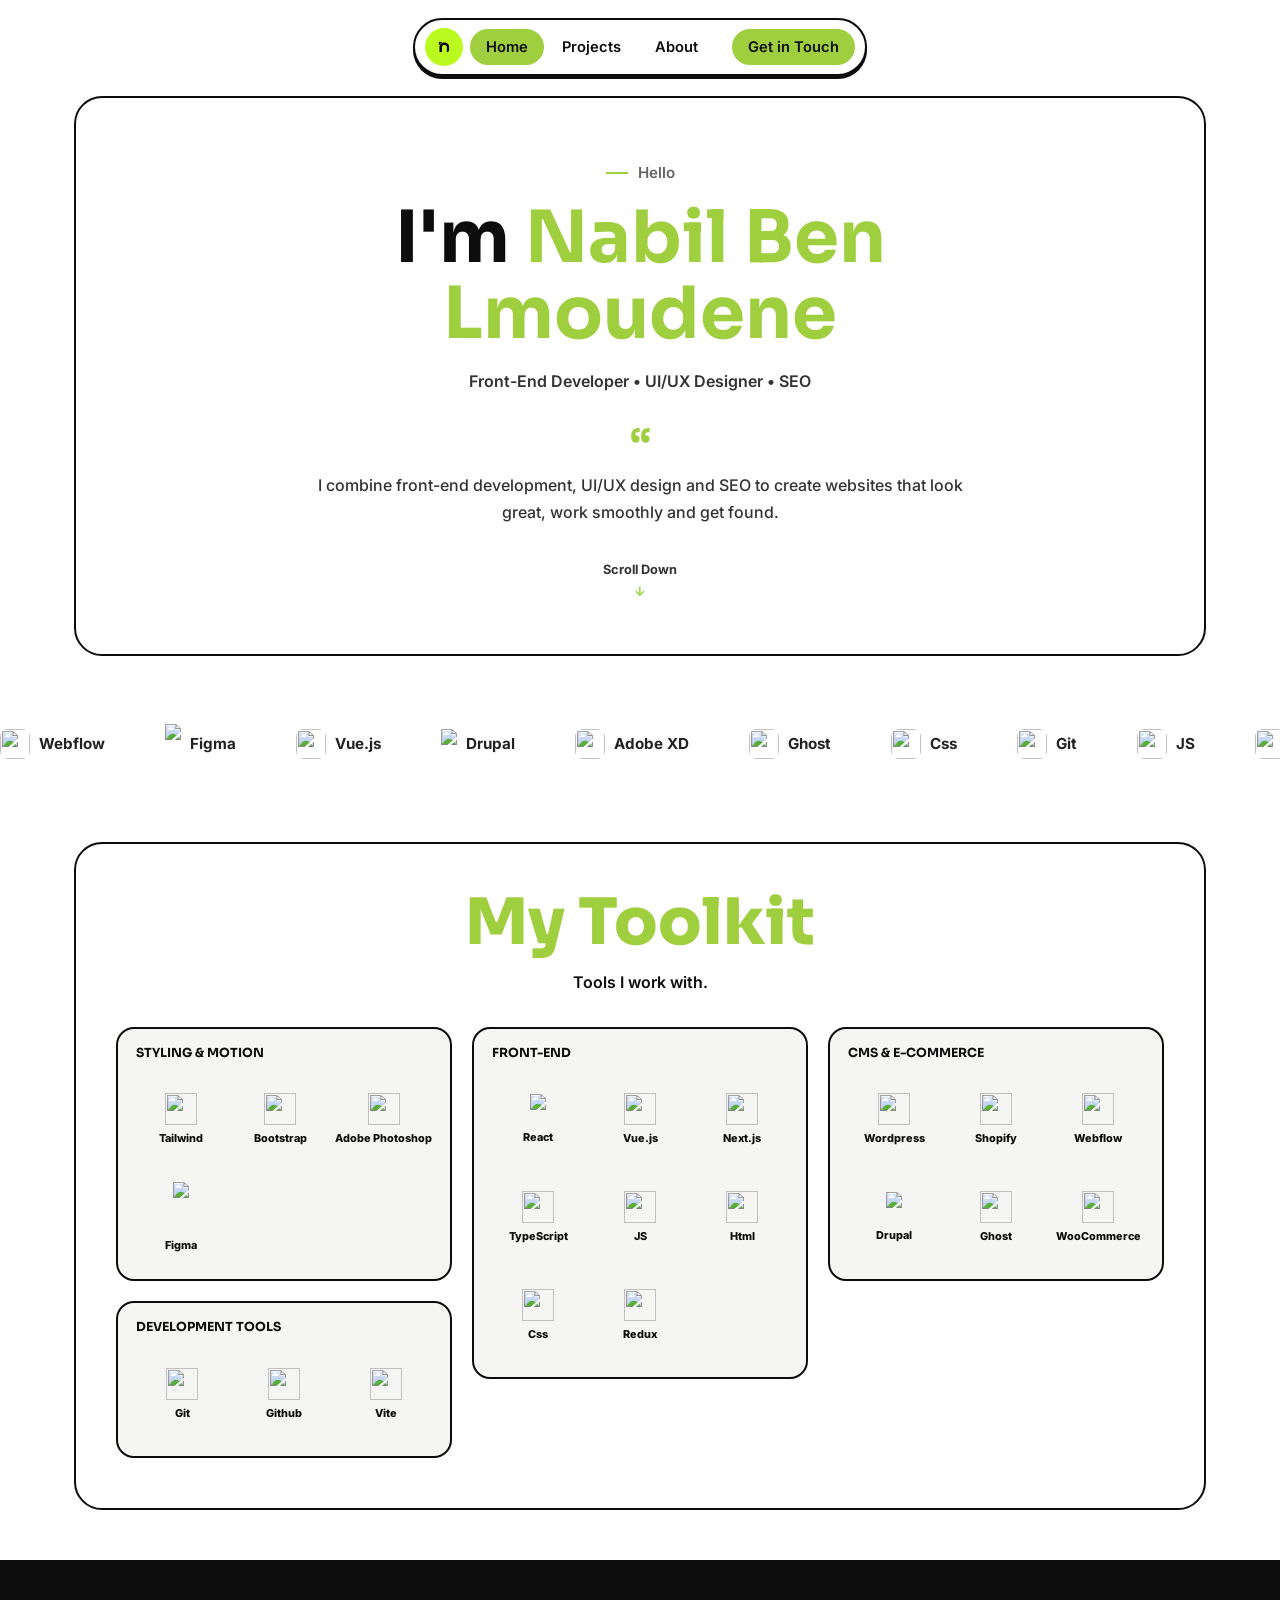
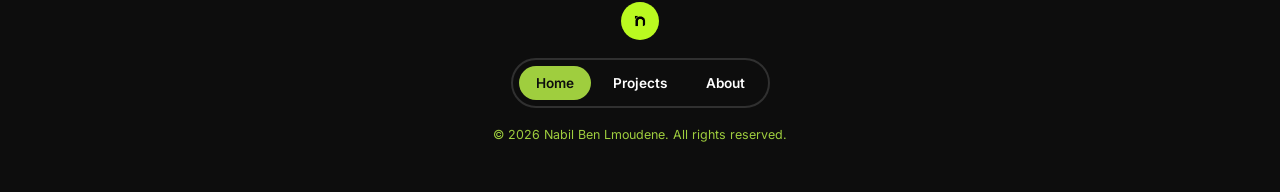
==== index.html @ f20df242 "first commit" ====
<!DOCTYPE html>
<html lang="en">
<head>
<meta charset="UTF-8">
<meta name="viewport" content="width=device-width, initial-scale=1.0">
<title>Nabil Ben Lmoudene — Front-End Developer &amp; UI/UX Designer</title>
<link rel="icon" type="image/png" href="assets/logo/logo.jpg" style="border-radius: 50%; width: 32px; height: 32px;">
<link rel="stylesheet" href="css/style.css">
</head>
<body>

<div class="nav-outer">
  <nav class="nav-pill">
    <img class="logo-dot" src="./assets/logo/logo.jpg" alt="Personal Logo">
    <ul class="nav-links">
      <li><a href="index.html" class="active">Home</a></li>
      <li><a href="projects.html">Projects</a></li>
      <li><a href="about.html">About</a></li>
      <li><a href="about.html#contact" class="cta">Get in Touch</a></li>
    </ul>
  </nav>
</div>

<main>
  <div class="wrap">
    <section class="hero-panel">
      <div class="hero-grid">

        <div class="hero-left">
          <div class="eyebrow">Hello</div>
          <h1>I'm <span>Nabil Ben Lmoudene</span></h1>
          <p class="hero-role">Front-End Developer &bull; UI/UX Designer &bull; SEO</p>

          <div class="hero-quote">
        <span class="mark">&ldquo;</span>

        <p>
          I combine front-end development, UI/UX design and SEO
          to create websites that look great, work smoothly and get found.
        </p>
      </div>

    </div>

    <div class="scroll-cue">
      Scroll Down
      <span>&darr;</span>
    </div>
      </div>
    </section>
  </div>

  <div class="marquee-strip">
    <div class="marquee-track">
      <span class="tool-logo"><img class="chip" src="./assets/languages/Webflow.png">Webflow</span>
      <span class="tool-logo"><img class="figma" src="./assets/languages/Figma.png">Figma</span>
      <span class="tool-logo"><img class="chip " src="./assets/languages/Vuejs.png">Vue.js</span>
      <span class="tool-logo"><img class="drupal" src="./assets/languages/Drupal.png">Drupal</span>
      <span class="tool-logo"><img class="chip" src="./assets/languages/Adobe Xd.png">Adobe&nbsp;XD</span>
      <span class="tool-logo"><img class="chip" src="./assets/languages/Ghost.png">Ghost</span>
      <span class="tool-logo"><img class="chip" src="./assets/languages/Css3.png">Css</span>
      <span class="tool-logo"><img class="chip" src="./assets/languages/Git.png">Git</span>
      <span class="tool-logo"><img class="chip" src="./assets/languages/JavaScript.png">JS</span>
      <span class="tool-logo"><img class="chip redux" src="./assets/languages/Redux.png">Redux</span>  
      
      <span class="tool-logo"><img class="react" src="./assets/languages/React-Logo.png">React</span>
      <span class="tool-logo"><img class="chip " src="./assets/languages/HTML.png">Html</span>
      <span class="tool-logo"><img class="chip " src="./assets/languages/Next-Js.png">Next.js</span>
      <span class="tool-logo"><img class="chip " src="./assets/languages/Photoshop.png">Adobe&nbsp;Photoshop</span>
      <span class="tool-logo"><img class="chip" src="./assets/languages/Shopify.png">Shopify</span>
      <span class="tool-logo"><img class="chip" src="./assets/languages/Tailwind.png">Tailwind</span>
      <span class="tool-logo"><img class="chip " src="./assets/languages/TypeScript.png">TypeScript</span>
      <span class="tool-logo"><img class="chip " src="./assets/languages/Wordpress.png">Wordpress</span>
      <span class="tool-logo"><img class="chip " src="./assets/languages/WooCommerce.png">WooCommerce</span>
      <span class="tool-logo"><img class="chip" src="./assets/languages/Vite.png">Vite</span>
      <span class="tool-logo"><img class="chip" src="./assets/languages/Github.png">Github</span>
      <span class="tool-logo"><img class="chip" src="./assets/languages/Bootstrap.png">Bootstrap</span>


    </div>
  </div>

  <div class="wrap">
    <section class="toolkit-panel">
      <h2 class="section-title"><span class="two-tone"><span class="b">My</span> <span class="a">Toolkit</span></span></h2>
      <p class="section-sub">Tools I work with.</p>

      <div class="toolkit-grid">
        <div class="toolkit-col">
          <div class="toolkit-box">
            <h4>STYLING &amp; MOTION</h4>
            <div class="icon-grid">
              <div class="icon-chip"><img class="chip" src="./assets/languages/Tailwind.png">Tailwind</div>
              <div class="icon-chip"><img src="./assets/languages/Bootstrap.png">Bootstrap</div>
              <div class="icon-chip"><img src="./assets/languages/Photoshop.png">Adobe&nbsp;Photoshop</div>
              <div class="icon-chip"><img  class="figma" src="./assets/languages/Figma.png">Figma</div>
              
            </div>
          </div>
          <div class="toolkit-box">
            <h4>DEVELOPMENT TOOLS</h4>
            <div class="icon-grid">
              <div class="icon-chip"><img class="chip" src="./assets/languages/Git.png">Git</div>
              <div class="icon-chip"><img class="chip" src="./assets/languages/Github.png">Github</div>
              <div class="icon-chip"><img class="chip" src="./assets/languages/Vite.png">Vite</div>
            </div>
          </div>
        </div>

        <div class="toolkit-col">
          <div class="toolkit-box">
            <h4>FRONT-END</h4>
            <div class="icon-grid">
              <div class="icon-chip"><img class="react-logo" src="./assets/languages/React-Logo.png">React</div>
              <div class="icon-chip"><img class="chip " src="./assets/languages/Vuejs.png">Vue.js</div>
              <div class="icon-chip"><img class="chip " src="./assets/languages/Next-Js.png">Next.js</div>
              <div class="icon-chip"><img class="chip " src="./assets/languages/TypeScript.png">TypeScript</div>
              <div class="icon-chip"><img class="chip" src="./assets/languages/JavaScript.png">JS</div>
              <div class="icon-chip"><img class="chip " src="./assets/languages/HTML.png">Html</div>
              <div class="icon-chip"><img class="chip" src="./assets/languages/css3.png">Css</div>
              <div class="icon-chip"><img class="chip " src="./assets/languages/Redux.png">Redux</div>
            </div>
          </div>
        </div>

        <div class="toolkit-col">
          <div class="toolkit-box">
            <h4>CMS &amp; E-COMMERCE</h4>
            <div class="icon-grid">
              <div class="icon-chip"><img class="chip " src="./assets/languages/Wordpress.png">Wordpress</div>
              <div class="icon-chip"><img class="chip" src="./assets/languages/Shopify.png">Shopify</div>
              <div class="icon-chip"><img class="chip" src="./assets/languages/Webflow.png">Webflow</div>
              <div class="icon-chip"><img class="drupal" src="./assets/languages/Drupal.png">Drupal</div>
              <div class="icon-chip"><img class="chip" src="./assets/languages/Ghost.png">Ghost</div>
              <div class="icon-chip"><img class="chip " src="./assets/languages/WooCommerce.png">WooCommerce</div>
            </div>
          </div>
        </div>
      </div>
    </section>
  </div>
</main>

<footer>
  <img class="logo-dot" src="./assets/logo/logo.jpg" alt="Personal Logo">
  <div class="footer-links">
    <a href="index.html" class="active">Home</a>
    <a href="projects.html">Projects</a>
    <a href="about.html">About</a>
  </div>
  <p class="footer-copy">&copy; 2026 Nabil Ben Lmoudene. All rights reserved.</p>
</footer>

<script src="js/script.js"></script>
</body>
</html>
---- css/style.css ----
/* =========================================================
   NABIL BEN LMOUDENE — PORTFOLIO
   FULL STYLESHEET
   ========================================================= */


/* =========================================================
   GOOGLE FONTS
   ========================================================= */

@import url('https://fonts.googleapis.com/css2?family=Inter:wght@400;500;600;700;800&family=Sora:wght@400;600;700;800&display=swap');


/* =========================================================
   VARIABLES
   ========================================================= */

:root {
  --white: #ffffff;
  --black: #0d0d0d;

  --olive: #9fce3e;
  --lime: #c9ff32;

  --gray-bg: #f5f5f3;
  --gray: #6d6d6d;
  --gray-light: #e9e9e6;

  --border: 2px solid var(--black);

  --radius-large: 28px;
  --radius-medium: 18px;
  --radius-small: 10px;
  --radius-pill: 999px;

  --font-heading: 'Sora', sans-serif;
  --font-body: 'Inter', sans-serif;

  --max-width: 1180px;
}


/* =========================================================
   RESET
   ========================================================= */

* {
  box-sizing: border-box;
}

html {
  scroll-behavior: smooth;
}

body {
  margin: 0;

  background: var(--white);

  color: var(--black);

  font-family: var(--font-body);

  -webkit-font-smoothing: antialiased;
}

img {
  display: block;

  max-width: 100%;
}

a {
  color: inherit;

  text-decoration: none;
}

button,
input,
textarea,
select {
  font-family: inherit;
}
.section-sub{
  display:flex;
  justify-content:center;
  font-weight:600;
}
button {
  cursor: pointer;
}


/* =========================================================
   GLOBAL WRAPPER
   ========================================================= */

.wrap {
  width: 100%;

  max-width: var(--max-width);

  margin: 0 auto 50px;

  padding: 0 24px;
}


/* =========================================================
   HEADINGS
   ========================================================= */

h1,
h2,
h3,
h4 {
  font-family: var(--font-heading);

  margin: 0;

  line-height: 1.08;
}

.section-title {
  color: var(--olive);

  font-size: clamp(2.4rem, 5vw, 4rem);

  font-weight: 800;

  line-height: 1.05;

  text-align: center;
}


/* =========================================================
   NAVIGATION
   ========================================================= */

.nav-outer {
  position: sticky;

  top: 18px;

  z-index: 100;

  display: flex;

  justify-content: center;

  padding: 0 16px;

  margin-bottom: 38px;
}

.nav-pill {
  display: flex;

  align-items: center;

  gap: 7px;

  padding: 8px 10px;

  background: var(--white);

  border: var(--border);

  border-radius: var(--radius-pill);

  box-shadow: 0 3px 0 var(--black);
}


/* Logo */

.logo-dot {
  width: 38px;
  height: 38px;

  flex-shrink: 0;

  display: flex;

  align-items: center;

  justify-content: center;

  border-radius: 50%;

  background: var(--lime);

  color: var(--black);

  font-family: var(--font-heading);

  font-size: 1.1rem;

  font-weight: 800;
}


/* Navigation links */

.nav-links {
  display: flex;

  align-items: center;

  gap: 2px;

  margin: 0;

  padding: 0;

  list-style: none;
}

.nav-links li a {
  display: inline-flex;

  align-items: center;

  justify-content: center;

  padding: 9px 16px;

  border-radius: var(--radius-pill);

  color: var(--black);

  font-size: 0.92rem;

  font-weight: 600;

  transition:
    background 0.2s ease,
    color 0.2s ease,
    transform 0.2s ease;
}

.nav-links li a:hover {
  background: var(--gray-light);
}

.nav-links li a.active {
  background: var(--olive);
}


/* Space before Get In Touch */

.nav-links li:last-child {
  margin-left: 16px;
}

.nav-links li:last-child a {
  background: var(--olive);
}

.nav-links li:last-child a:hover {
  background: var(--black);

  color: var(--lime);
}


/* Mobile toggle */

.nav-toggle {
  display: none;
}


/* =========================================================
   HOME — HERO
   ========================================================= */

.hero-panel {
  position: relative;

  overflow: hidden;

  padding: 65px 40px 55px;

  border: var(--border);

  border-radius: var(--radius-large);

  background: var(--white);
}

.hero-grid {
  display: grid;

  grid-template-columns: 1fr;

  align-items: center;

  justify-items: center;
}

.hero-left {
  width: 100%;

  max-width: 850px;

  margin: 0 auto;

  text-align: center;
}


/* Hello */

.eyebrow {
  display: flex;

  align-items: center;

  justify-content: center;

  gap: 10px;

  margin-bottom: 18px;

  color: #666;

  font-size: 0.95rem;

  font-weight: 600;
}

.eyebrow::before {
  content: '';

  width: 22px;
  height: 2px;

  background: var(--olive);
}


/* Hero heading */

.hero-left h1 {
  margin: 0 auto;

  max-width: 850px;

  font-family: var(--font-heading);

  font-size: clamp(2.6rem, 6vw, 4.5rem);

  font-weight: 700;

  line-height: 1.05;

  text-align: center;
}

.hero-left h1 span {
  color: var(--olive);
}


/* Hero role */

.hero-role {
  margin-top: 18px;

  color: #333;

  font-size: 1rem;

  font-weight: 600;

  line-height: 1.5;

  text-align: center;
}


/* Description */

.hero-quote {
  width: 100%;

  max-width: 650px;

  margin: 32px auto 0;

  text-align: center;
}

.hero-quote .mark {
  display: block;

  margin-bottom: 7px;

  color: var(--olive);

  font-family: var(--font-heading);

  font-size: 2.5rem;

  font-weight: 800;

  line-height: 1;
}

.hero-quote p {
  margin: 0;

  color: #333;

  font-size: 1rem;

  font-weight: 500;

  line-height: 1.7;

  text-align: center;
}


/* Scroll */

.scroll-cue {
  margin-top: 35px;

  color: #333;

  font-size: 0.8rem;

  font-weight: 700;

  text-align: center;
}

.scroll-cue span {
  display: block;

  margin-top: 7px;

  color: var(--olive);

  animation: scrollBob 1.5s ease-in-out infinite;
}

@keyframes scrollBob {
  0%,
  100% {
    transform: translateY(0);
  }

  50% {
    transform: translateY(6px);
  }
}


/* =========================================================
   REMOVE HERO CIRCLE / PORTRAIT
   ========================================================= */

.hero-portrait,
.hero-portrait .blob,
.hero-portrait img,
.hero-social {
  display: none !important;
}


/* =========================================================
   MARQUEE
   ========================================================= */

.marquee-strip {
  width: 100%;

  overflow: hidden;

  padding: 18px 0;
}

.marquee-track {
  display: flex;

  align-items: center;

  gap: 60px;

  width: max-content;

  animation: marquee 30s linear infinite;
}

@keyframes marquee {
  from {
    transform: translateX(0);
  }

  to {
    transform: translateX(-50%);
  }
}

@media (prefers-reduced-motion: reduce) {
  .marquee-track {
    animation: none;
  }
}

.tool-logo {
  display: flex;

  align-items: center;

  gap: 9px;

  white-space: nowrap;

  color: #222;

  font-size: 0.95rem;

  font-weight: 700;
}

.tool-logo .chip {
  width: 30px;
  height: 30px;

  display: flex;

  align-items: center;

  justify-content: center;

  border-radius: 8px;

  color: white;

  font-size: 0.8rem;

  font-weight: 800;
}
.react{
  width: auto;
  height: 30px;
}
.figma{
  width: auto;
  height: 40px;}
  .drupal{
  width: auto;
  height: 30px;
}
.react-logo{
  width: auto;
  height: 60px;
}

/* =========================================================
   TOOLKIT
   ========================================================= */

.toolkit-panel {
  margin-top: 60px;

  padding: 45px 40px 50px;

  border: var(--border);

  border-radius: var(--radius-large);
}

.toolkit-grid {
  display: grid;

  grid-template-columns: repeat(3, 1fr);

  gap: 20px;

  margin-top: 35px;
}

.toolkit-col {
  display: flex;

  flex-direction: column;

  gap: 20px;
}

.toolkit-box {
  padding: 18px;

  border: var(--border);

  border-radius: var(--radius-medium);

  background: var(--gray-bg);
}

.toolkit-box h4 {
  margin: 0 0 15px;

  font-size: 0.78rem;

  font-weight: 700;
}

.icon-grid {
  display: grid;

  grid-template-columns: repeat(3, 1fr);

  gap: 10px;
}

.icon-chip {
  min-height: 88px;

  display: flex;

  flex-direction: column;

  align-items: center;

  justify-content: center;

  gap: 6px;

  border-radius: 10px;

  color: var(--black);

  font-size: 0.68rem;

  font-weight: 800;

  text-align: center;
}

.icon-chip img {
  width: 32px;
  height: 32px;

  object-fit: contain;
}
.icon-chip .react-logo{
  width: auto;
  height: 30px;
}
.icon-chip .drupal{
  width: auto;
  height: 30px;
}
.icon-chip .figma{
  width: auto;
  height: 50px;
}

/* =========================================================
   PROJECTS PAGE
   ========================================================= */

.projects-hero {
  padding: 15px 0 10px;
}


/* Filter */

.toggle-group {
  display: flex;

  justify-content: center;

  margin: 28px auto 55px;
}

.toggle-group .inner {
  display: flex;

  gap: 6px;

  padding: 6px;

  border: var(--border);

  border-radius: var(--radius-pill);
}

.toggle-group button {
  padding: 10px 23px;

  border: none;

  border-radius: var(--radius-pill);

  background: transparent;

  color: var(--black);

  font-size: 0.9rem;

  font-weight: 700;

  transition:
    background 0.2s ease,
    color 0.2s ease;
}

.toggle-group button:hover {
  background: var(--gray-light);
}

.toggle-group button.active {
  background: var(--black);

  color: var(--lime);
}


/* =========================================================
   PROJECT GRID
   ========================================================= */

.project-grid {
  display: grid;

  grid-template-columns: repeat(2, minmax(0, 1fr));

  gap: 45px 30px;

  padding-bottom: 30px;
}


/* Project */

.project-card {
  min-width: 0;
}

.project-label {
  margin: 0 0 10px;

  color: var(--black);

  font-size: 0.85rem;

  font-weight: 700;
}


/* =========================================================
   PROJECT IMAGE / PREVIEW
   ========================================================= */

.project-media {
  position: relative;

  overflow: hidden;

  width: 100%;

  aspect-ratio: 16 / 10;

  border: var(--border);

  border-radius: var(--radius-medium);

  background: var(--gray-bg);

  cursor: pointer;
}

.project-media img {
  width: 100%;
  height: 100%;

  object-fit: cover;

  transition: transform 0.35s ease;
}

.project-media:hover img {
  transform: scale(1.035);
}


/* Preview overlay */

.preview-overlay {
  position: absolute;

  inset: 0;

  display: flex;

  align-items: flex-end;

  justify-content: space-between;

  padding: 18px;

  background:
    linear-gradient(
      to top,
      rgba(0, 0, 0, 0.72),
      rgba(0, 0, 0, 0)
    );

  color: var(--white);

  opacity: 0;

  transition: opacity 0.25s ease;
}

.project-media:hover .preview-overlay {
  opacity: 1;
}

.preview-overlay span:first-child {
  font-size: 0.82rem;

  font-weight: 700;
}

.preview-arrow {
  width: 38px;
  height: 38px;

  display: flex;

  align-items: center;

  justify-content: center;

  border-radius: 50%;

  background: var(--lime);

  color: var(--black);

  font-size: 1.1rem;

  font-weight: 800;
}


/* =========================================================
   PROJECT DESCRIPTION
   ========================================================= */

.project-desc {
  margin: 13px 0 0;

  color: var(--black);

  font-size: 1rem;

  font-weight: 700;

  line-height: 1.4;
}


/* =========================================================
   PROJECT TAGS
   ========================================================= */

.project-tags {
  display: flex;

  flex-wrap: wrap;

  gap: 8px;

  margin-top: 10px;
}

.project-tags span {
  display: inline-flex;

  align-items: center;

  padding: 5px 12px;

  border: 2px solid var(--black);

  border-radius: var(--radius-pill);

  background: var(--white);

  color: var(--black);

  font-size: 0.7rem;

  font-weight: 700;
}


/* =========================================================
   LIVE WEBSITE BUTTON
   ========================================================= */

.live-project-btn {
  display: inline-flex;

  align-items: center;

  justify-content: center;

  gap: 8px;

  margin-top: 15px;

  padding: 10px 18px;

  border: 2px solid var(--black);

  border-radius: var(--radius-pill);

  background: var(--olive);

  color: var(--black);

  font-size: 0.82rem;

  font-weight: 700;

  transition:
    transform 0.2s ease,
    background 0.2s ease,
    color 0.2s ease;
}

.live-project-btn:hover {
  transform: translateY(-2px);

  background: var(--black);

  color: var(--lime);
}

.live-project-btn span {
  font-size: 1rem;

  font-weight: 800;
}


/* =========================================================
   ABOUT PAGE
   ========================================================= */

.about-grid {
  display: block;

  width: 100%;
}

.about-card {
  width: 100%;

  max-width: 900px;

  margin: 0 auto;

  padding: 48px 55px;

  border: var(--border);

  border-radius: var(--radius-large);

  background: var(--gray-bg);

  text-align: center;
}

.about-card h2 {
  font-size: clamp(2rem, 4vw, 2.8rem);

  font-weight: 800;
}

.about-meta {
  margin: 9px 0 0;

  color: #626262;

  font-size: 0.95rem;

  font-weight: 600;
}

.about-bio {
  width: 100%;

  max-width: 720px;

  margin: 28px auto 0;

  color: #222;

  font-size: 1rem;

  line-height: 1.7;

  text-align: center;
}

.about-social {
  display: flex;

  align-items: center;

  justify-content: center;

  gap: 12px;

  margin-top: 30px;
}

.about-social a {
  width: 44px;
  height: 44px;

  display: flex;

  align-items: center;

  justify-content: center;

  border: var(--border);

  border-radius: 50%;

  background: var(--white);

  transition:
    transform 0.2s ease,
    background 0.2s ease;
}

.about-social a:hover {
  transform: translateY(-3px);

  background: var(--olive);
}

.about-social svg {
  width: 20px;
  height: 20px;
}


/* If an old About image remains */

.about-photo {
  display: none !important;
}


/* =========================================================
   CERTIFICATES
   ========================================================= */

.cert-title {
  margin-top: 75px;

  margin-bottom: 30px;
}

.cert-title .section-title {
  margin: 0;
}

.cert-grid {
  display: grid;

  grid-template-columns: repeat(2, minmax(0, 1fr));

  gap: 22px;

  padding-bottom: 30px;
}

.cert-card {
  position: relative;

  overflow: hidden;

  width: 100%;

  aspect-ratio: 4 / 3;

  display: flex;

  align-items: center;

  justify-content: center;

  padding: 16px;

  border: var(--border);

  border-radius: var(--radius-medium);

  background: var(--white);

  cursor: zoom-in;
}

.cert-card img {
  max-width: 100%;
  max-height: 100%;

  width: auto;
  height: auto;

  object-fit: contain;

  transition: transform 0.3s ease;
}

.cert-card:hover img {
  transform: scale(1.03);
}

.cert-card:hover .preview-overlay,
.cert-card:focus-visible .preview-overlay {
  opacity: 1;
}

.cert-card:focus-visible {
  outline: 3px solid var(--olive);
  outline-offset: 4px;
}


/* ============================================================
   LIGHTBOX VIEWPORT
   ============================================================ */

.lightbox {
  position: fixed !important;
  inset: 0 !important;
  z-index: 99999 !important;
  width: 100vw !important;
  height: 100dvh !important;
  max-width: none !important;
  max-height: none !important;
  padding: 72px 88px 76px !important;
  display: none !important;
  align-items: center;
  justify-content: center;
  background: rgba(0, 0, 0, 0.94) !important;
  overflow: hidden !important;
}

.lightbox.open {
  display: flex !important;
}

.lightbox-content {
  position: relative;
  z-index: 2;
  width: min(1120px, calc(100vw - 176px)) !important;
  height: calc(100dvh - 148px) !important;
  max-width: none !important;
  max-height: none !important;
  display: flex;
  flex-direction: column;
  align-items: center;
  justify-content: center;
  gap: 10px;
  margin: 0 !important;
  padding: 0 !important;
  overflow: visible !important;
}

.lightbox-title {
  flex: 0 0 auto;
  max-width: 90%;
  margin: 0;
  color: var(--white) !important;
  font-family: var(--font-heading);
  font-size: 1rem;
  font-weight: 700;
  line-height: 1.3;
  text-align: center;
}

/* THIS is the important part: the stage is the viewport for the zoomed image. */
.lightbox-stage {
  position: relative;
  flex: 1 1 auto;
  width: 100%;
  min-width: 0;
  min-height: 0;
  height: 100%;
  display: flex;
  align-items: center;
  justify-content: center;
  overflow: hidden;
  touch-action: none;
  user-select: none;
  -webkit-user-select: none;
  cursor: default;
}

.lightbox-stage.is-zoomed {
  cursor: grab;
}

.lightbox-stage.is-zoomed:active {
  cursor: grabbing;
}

.lightbox-image,
.lightbox > img {
  position: relative;
  z-index: 1;
  flex: 0 0 auto;
  display: block !important;
  width: auto !important;
  height: auto !important;
  max-width: 100% !important;
  max-height: 100% !important;
  min-width: 0 !important;
  min-height: 0 !important;
  object-fit: contain !important;
  border: 2px solid var(--white) !important;
  border-radius: 12px !important;
  background: var(--white);
  box-shadow: 0 20px 60px rgba(0, 0, 0, 0.5);
  transform: translate3d(0, 0, 0) scale(1);
  transform-origin: center center;
  transition: transform 0.18s ease;
  user-select: none;
  -webkit-user-select: none;
  -webkit-user-drag: none;
  touch-action: none;
}

.lightbox-image.is-zoomed {
  cursor: grab;
}

.lightbox-image.is-dragging {
  cursor: grabbing;
}

.lightbox-counter {
  flex: 0 0 auto;
  margin: 0;
  color: var(--white) !important;
  font-size: 0.8rem;
  font-weight: 700;
  line-height: 1;
}

/* ============================================================
   ZOOM CONTROLS
   ============================================================ */

.zoom-controls {
  position: fixed;
  left: 50%;
  bottom: 18px;
  z-index: 100005;
  transform: translateX(-50%);
  display: flex;
  align-items: center;
  gap: 4px;
  padding: 6px;
  border: 2px solid var(--white);
  border-radius: 999px;
  background: rgba(13, 13, 13, 0.96);
  box-shadow: 0 10px 30px rgba(0, 0, 0, 0.4);
}

.zoom-controls button,
.zoom-controls .zoom-level {
  min-width: 38px;
  height: 34px;
  display: inline-flex;
  align-items: center;
  justify-content: center;
  padding: 0 10px;
  border: 0;
  border-radius: 999px;
  background: transparent;
  color: var(--white);
  font-family: var(--font-body);
  font-size: 0.8rem;
  font-weight: 800;
}

.zoom-controls button {
  cursor: pointer;
}

.zoom-controls button:hover,
.zoom-controls button:focus-visible {
  background: var(--lime);
  color: var(--black);
  outline: none;
}

.zoom-controls .zoom-level {
  min-width: 62px;
}

/* ============================================================
   CLOSE + GALLERY ARROWS
   ============================================================ */

.lightbox-close {
  position: fixed !important;
  top: 18px !important;
  right: 22px !important;
  z-index: 100006 !important;
  width: 46px !important;
  height: 46px !important;
  display: flex !important;
  align-items: center;
  justify-content: center;
  padding: 0;
  border: 2px solid var(--black) !important;
  border-radius: 50%;
  background: var(--white) !important;
  color: var(--black) !important;
  font-size: 1.5rem;
  font-weight: 800;
  line-height: 1;
  cursor: pointer;
}

.lightbox-close:hover,
.lightbox-close:focus-visible {
  background: var(--lime) !important;
  outline: none;
  transform: scale(1.05);
}

.lightbox-prev,
.lightbox-next {
  position: fixed !important;
  top: 50% !important;
  z-index: 100005 !important;
  width: 48px !important;
  height: 48px !important;
  display: flex !important;
  align-items: center;
  justify-content: center;
  padding: 0;
  border: 2px solid var(--black) !important;
  border-radius: 50%;
  background: var(--white) !important;
  color: var(--black) !important;
  font-size: 1.25rem;
  font-weight: 800;
  line-height: 1;
  cursor: pointer;
  transform: translateY(-50%);
}

.lightbox-prev { left: 22px !important; }
.lightbox-next { right: 22px !important; }

.lightbox-prev:hover,
.lightbox-next:hover,
.lightbox-prev:focus-visible,
.lightbox-next:focus-visible {
  background: var(--lime) !important;
  outline: none;
}

/* ============================================================
   FOOTER — always full width and pushed down on short pages
   ============================================================ */

footer {
  position: relative;
  width: 100% !important;
  min-width: 100% !important;
  display: flex;
  flex-direction: column;
  align-items: center;
  justify-content: center;
  gap: 18px;
  margin-top: auto !important;
  padding: 42px 24px 48px !important;
  background: var(--black) !important;
  text-align: center;
  overflow: hidden;
}

footer .logo-dot {
  width: 38px;
  height: 38px;
  flex-shrink: 0;
  border-radius: 50%;
  object-fit: cover;
}

.footer-links {
  display: flex;
  align-items: center;
  justify-content: center;
  gap: 5px;
  padding: 6px;
  border: 2px solid #303030;
  border-radius: var(--radius-pill);
}

.footer-links a {
  display: inline-flex;
  align-items: center;
  justify-content: center;
  padding: 9px 17px;
  border-radius: var(--radius-pill);
  color: var(--white);
  font-size: 0.85rem;
  font-weight: 600;
  white-space: nowrap;
}

.footer-links a:hover {
  background: #303030;
}

.footer-links a.active {
  background: var(--olive);
  color: var(--black);
}

.footer-copy {
  margin: 0;
  color: var(--olive);
  font-size: 0.78rem;
  line-height: 1.5;
  text-align: center;
}

/* ============================================================
   RESPONSIVE
   ============================================================ */

@media (max-width: 900px) {
  .lightbox {
    padding: 64px 58px 72px !important;
  }

  .lightbox-content {
    width: calc(100vw - 116px) !important;
    height: calc(100dvh - 136px) !important;
  }

  .lightbox-prev { left: 10px !important; }
  .lightbox-next { right: 10px !important; }
}

@media (max-width: 700px) {
  .project-grid {
    grid-template-columns: 1fr;
  }

  .lightbox {
    padding: 54px 8px 72px !important;
  }

  .lightbox-content {
    width: calc(100vw - 16px) !important;
    height: calc(100dvh - 126px) !important;
  }

  .lightbox-image,
  .lightbox > img {
    max-width: 100% !important;
    max-height: 100% !important;
    border-radius: 8px !important;
  }

  .lightbox-close {
    top: 9px !important;
    right: 10px !important;
    width: 40px !important;
    height: 40px !important;
    font-size: 1.2rem;
  }

  .lightbox-prev,
  .lightbox-next {
    width: 38px !important;
    height: 38px !important;
    font-size: 1rem;
  }

  .lightbox-prev { left: 5px !important; }
  .lightbox-next { right: 5px !important; }

  .zoom-controls {
    bottom: 10px;
    max-width: calc(100vw - 16px);
  }

  .zoom-controls button,
  .zoom-controls .zoom-level {
    min-width: 34px;
    height: 32px;
    padding: 0 8px;
  }

  footer {
    width: 100% !important;
    margin-top: auto !important;
    padding: 35px 16px 40px !important;
  }
}

@media (max-width: 480px) {
  .zoom-controls .zoom-reset {
    padding: 0 7px;
  }

  .footer-links a {
    padding: 8px 9px;
    font-size: 0.72rem;
  }
}
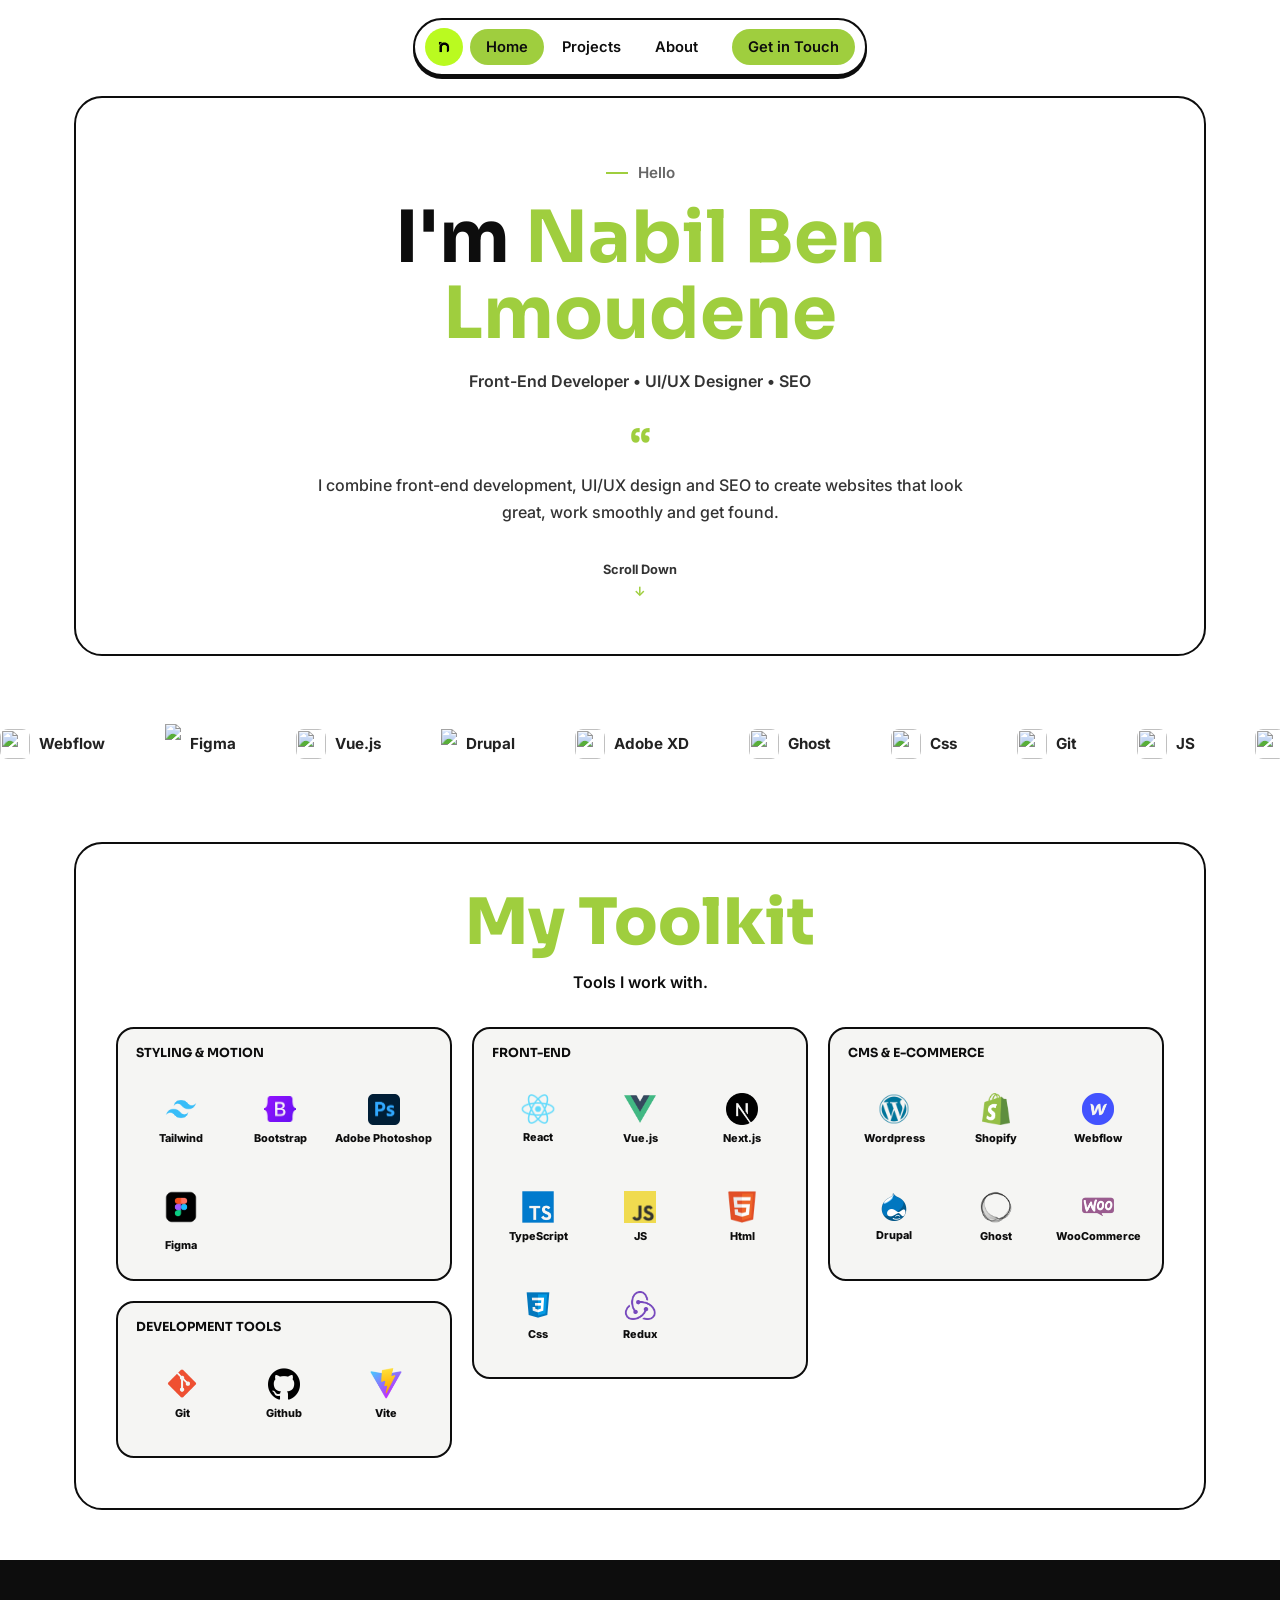
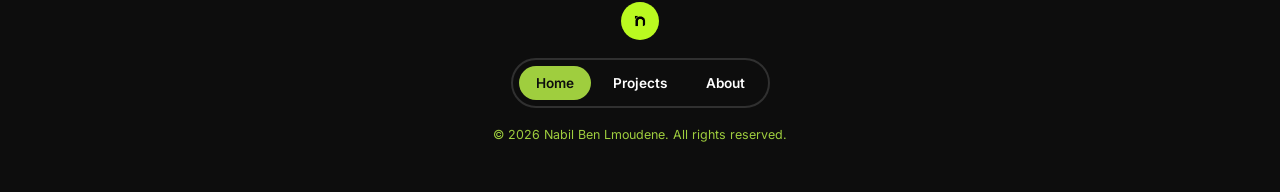
==== commit e6f758a4: "correct mistakes" ====
--- a/index.html
+++ b/index.html
@@ -90,19 +90,19 @@
           <div class="toolkit-box">
             <h4>STYLING &amp; MOTION</h4>
             <div class="icon-grid">
-              <div class="icon-chip"><img class="chip" src="./assets/languages/Tailwind.png">Tailwind</div>
-              <div class="icon-chip"><img src="./assets/languages/Bootstrap.png">Bootstrap</div>
-              <div class="icon-chip"><img src="./assets/languages/Photoshop.png">Adobe&nbsp;Photoshop</div>
-              <div class="icon-chip"><img  class="figma" src="./assets/languages/Figma.png">Figma</div>
+              <div class="icon-chip"><img class="chip" src="./assets/Languages/Tailwind.png">Tailwind</div>
+              <div class="icon-chip"><img src="./assets/Languages/Bootstrap.png">Bootstrap</div>
+              <div class="icon-chip"><img src="./assets/Languages/Photoshop.png">Adobe&nbsp;Photoshop</div>
+              <div class="icon-chip"><img  class="figma" src="./assets/Languages/Figma.png">Figma</div>
               
             </div>
           </div>
           <div class="toolkit-box">
             <h4>DEVELOPMENT TOOLS</h4>
             <div class="icon-grid">
-              <div class="icon-chip"><img class="chip" src="./assets/languages/Git.png">Git</div>
-              <div class="icon-chip"><img class="chip" src="./assets/languages/Github.png">Github</div>
-              <div class="icon-chip"><img class="chip" src="./assets/languages/Vite.png">Vite</div>
+              <div class="icon-chip"><img class="chip" src="./assets/Languages/Git.png">Git</div>
+              <div class="icon-chip"><img class="chip" src="./assets/Languages/Github.png">Github</div>
+              <div class="icon-chip"><img class="chip" src="./assets/Languages/Vite.png">Vite</div>
             </div>
           </div>
         </div>
@@ -111,14 +111,14 @@
           <div class="toolkit-box">
             <h4>FRONT-END</h4>
             <div class="icon-grid">
-              <div class="icon-chip"><img class="react-logo" src="./assets/languages/React-Logo.png">React</div>
-              <div class="icon-chip"><img class="chip " src="./assets/languages/Vuejs.png">Vue.js</div>
-              <div class="icon-chip"><img class="chip " src="./assets/languages/Next-Js.png">Next.js</div>
-              <div class="icon-chip"><img class="chip " src="./assets/languages/TypeScript.png">TypeScript</div>
-              <div class="icon-chip"><img class="chip" src="./assets/languages/JavaScript.png">JS</div>
-              <div class="icon-chip"><img class="chip " src="./assets/languages/HTML.png">Html</div>
-              <div class="icon-chip"><img class="chip" src="./assets/languages/css3.png">Css</div>
-              <div class="icon-chip"><img class="chip " src="./assets/languages/Redux.png">Redux</div>
+              <div class="icon-chip"><img class="react-logo" src="./assets/Languages/React-Logo.png">React</div>
+              <div class="icon-chip"><img class="chip " src="./assets/Languages/Vuejs.png">Vue.js</div>
+              <div class="icon-chip"><img class="chip " src="./assets/Languages/Next-Js.png">Next.js</div>
+              <div class="icon-chip"><img class="chip " src="./assets/Languages/TypeScript.png">TypeScript</div>
+              <div class="icon-chip"><img class="chip" src="./assets/Languages/JavaScript.png">JS</div>
+              <div class="icon-chip"><img class="chip " src="./assets/Languages/HTML.png">Html</div>
+              <div class="icon-chip"><img class="chip" src="./assets/Languages/css3.png">Css</div>
+              <div class="icon-chip"><img class="chip " src="./assets/Languages/Redux.png">Redux</div>
             </div>
           </div>
         </div>
@@ -127,12 +127,12 @@
           <div class="toolkit-box">
             <h4>CMS &amp; E-COMMERCE</h4>
             <div class="icon-grid">
-              <div class="icon-chip"><img class="chip " src="./assets/languages/Wordpress.png">Wordpress</div>
-              <div class="icon-chip"><img class="chip" src="./assets/languages/Shopify.png">Shopify</div>
-              <div class="icon-chip"><img class="chip" src="./assets/languages/Webflow.png">Webflow</div>
-              <div class="icon-chip"><img class="drupal" src="./assets/languages/Drupal.png">Drupal</div>
-              <div class="icon-chip"><img class="chip" src="./assets/languages/Ghost.png">Ghost</div>
-              <div class="icon-chip"><img class="chip " src="./assets/languages/WooCommerce.png">WooCommerce</div>
+              <div class="icon-chip"><img class="chip " src="./assets/Languages/Wordpress.png">Wordpress</div>
+              <div class="icon-chip"><img class="chip" src="./assets/Languages/Shopify.png">Shopify</div>
+              <div class="icon-chip"><img class="chip" src="./assets/Languages/Webflow.png">Webflow</div>
+              <div class="icon-chip"><img class="drupal" src="./assets/Languages/Drupal.png">Drupal</div>
+              <div class="icon-chip"><img class="chip" src="./assets/Languages/Ghost.png">Ghost</div>
+              <div class="icon-chip"><img class="chip " src="./assets/Languages/WooCommerce.png">WooCommerce</div>
             </div>
           </div>
         </div>
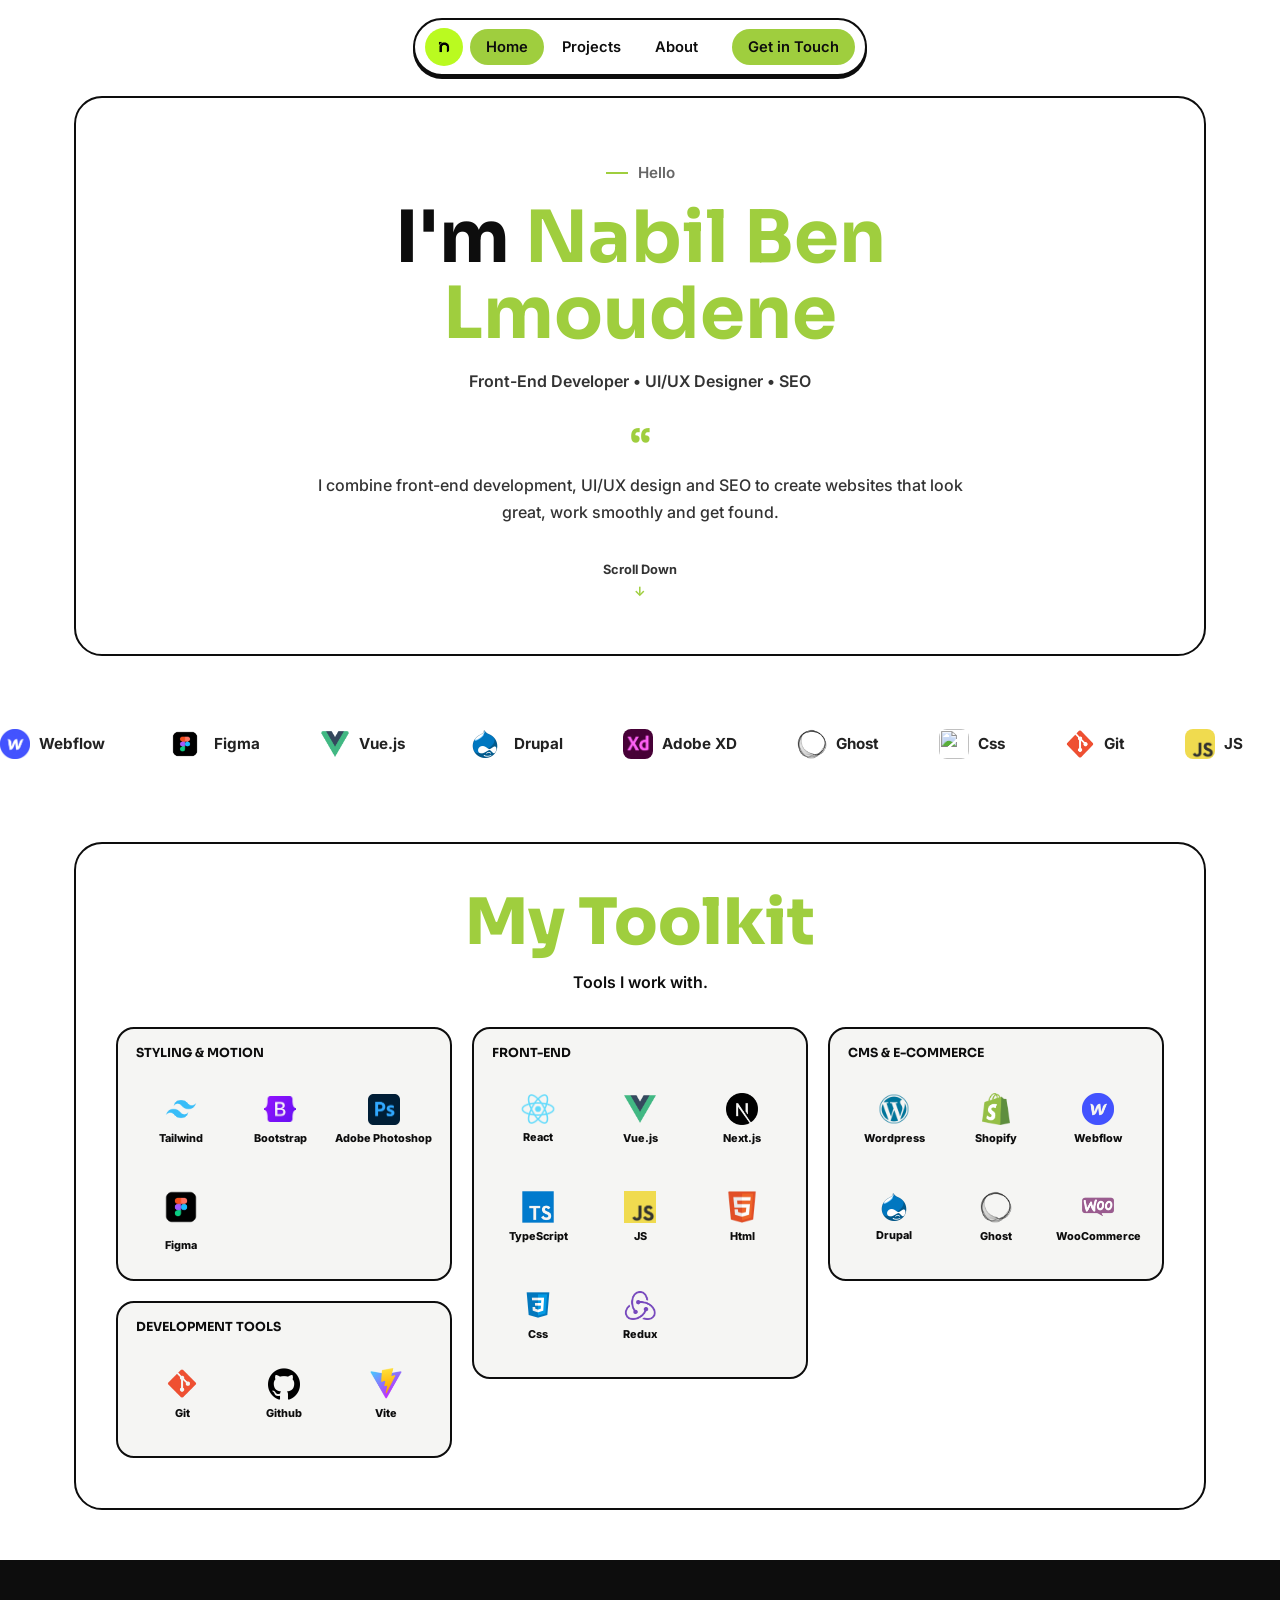
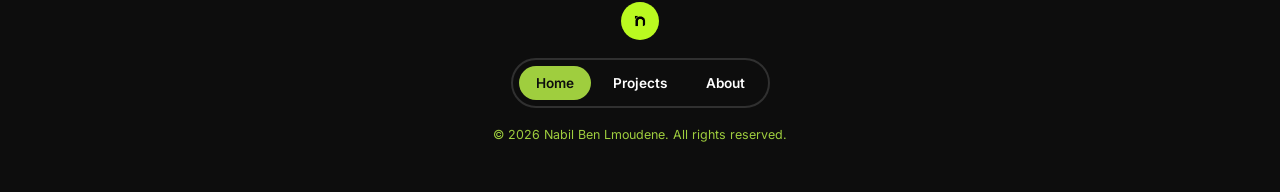
==== commit e39a4a15: "finally" ====
--- a/index.html
+++ b/index.html
@@ -52,29 +52,29 @@
 
   <div class="marquee-strip">
     <div class="marquee-track">
-      <span class="tool-logo"><img class="chip" src="./assets/languages/Webflow.png">Webflow</span>
-      <span class="tool-logo"><img class="figma" src="./assets/languages/Figma.png">Figma</span>
-      <span class="tool-logo"><img class="chip " src="./assets/languages/Vuejs.png">Vue.js</span>
-      <span class="tool-logo"><img class="drupal" src="./assets/languages/Drupal.png">Drupal</span>
-      <span class="tool-logo"><img class="chip" src="./assets/languages/Adobe Xd.png">Adobe&nbsp;XD</span>
-      <span class="tool-logo"><img class="chip" src="./assets/languages/Ghost.png">Ghost</span>
-      <span class="tool-logo"><img class="chip" src="./assets/languages/Css3.png">Css</span>
-      <span class="tool-logo"><img class="chip" src="./assets/languages/Git.png">Git</span>
-      <span class="tool-logo"><img class="chip" src="./assets/languages/JavaScript.png">JS</span>
-      <span class="tool-logo"><img class="chip redux" src="./assets/languages/Redux.png">Redux</span>  
+      <span class="tool-logo"><img class="chip" src="./assets/Languages/Webflow.png">Webflow</span>
+      <span class="tool-logo"><img class="figma" src="./assets/Languages/Figma.png">Figma</span>
+      <span class="tool-logo"><img class="chip " src="./assets/Languages/Vuejs.png">Vue.js</span>
+      <span class="tool-logo"><img class="drupal" src="./assets/Languages/Drupal.png">Drupal</span>
+      <span class="tool-logo"><img class="chip" src="./assets/Languages/Adobe Xd.png">Adobe&nbsp;XD</span>
+      <span class="tool-logo"><img class="chip" src="./assets/Languages/Ghost.png">Ghost</span>
+      <span class="tool-logo"><img class="chip" src="./assets/Languages/Css3.png">Css</span>
+      <span class="tool-logo"><img class="chip" src="./assets/Languages/Git.png">Git</span>
+      <span class="tool-logo"><img class="chip" src="./assets/Languages/JavaScript.png">JS</span>
+      <span class="tool-logo"><img class="chip redux" src="./assets/Languages/Redux.png">Redux</span>  
       
-      <span class="tool-logo"><img class="react" src="./assets/languages/React-Logo.png">React</span>
-      <span class="tool-logo"><img class="chip " src="./assets/languages/HTML.png">Html</span>
-      <span class="tool-logo"><img class="chip " src="./assets/languages/Next-Js.png">Next.js</span>
-      <span class="tool-logo"><img class="chip " src="./assets/languages/Photoshop.png">Adobe&nbsp;Photoshop</span>
-      <span class="tool-logo"><img class="chip" src="./assets/languages/Shopify.png">Shopify</span>
-      <span class="tool-logo"><img class="chip" src="./assets/languages/Tailwind.png">Tailwind</span>
-      <span class="tool-logo"><img class="chip " src="./assets/languages/TypeScript.png">TypeScript</span>
-      <span class="tool-logo"><img class="chip " src="./assets/languages/Wordpress.png">Wordpress</span>
-      <span class="tool-logo"><img class="chip " src="./assets/languages/WooCommerce.png">WooCommerce</span>
-      <span class="tool-logo"><img class="chip" src="./assets/languages/Vite.png">Vite</span>
-      <span class="tool-logo"><img class="chip" src="./assets/languages/Github.png">Github</span>
-      <span class="tool-logo"><img class="chip" src="./assets/languages/Bootstrap.png">Bootstrap</span>
+      <span class="tool-logo"><img class="react" src="./assets/Languages/React-Logo.png">React</span>
+      <span class="tool-logo"><img class="chip " src="./assets/Languages/HTML.png">Html</span>
+      <span class="tool-logo"><img class="chip " src="./assets/Languages/Next-Js.png">Next.js</span>
+      <span class="tool-logo"><img class="chip " src="./assets/Languages/Photoshop.png">Adobe&nbsp;Photoshop</span>
+      <span class="tool-logo"><img class="chip" src="./assets/Languages/Shopify.png">Shopify</span>
+      <span class="tool-logo"><img class="chip" src="./assets/Languages/Tailwind.png">Tailwind</span>
+      <span class="tool-logo"><img class="chip " src="./assets/Languages/TypeScript.png">TypeScript</span>
+      <span class="tool-logo"><img class="chip " src="./assets/Languages/Wordpress.png">Wordpress</span>
+      <span class="tool-logo"><img class="chip " src="./assets/Languages/WooCommerce.png">WooCommerce</span>
+      <span class="tool-logo"><img class="chip" src="./assets/Languages/Vite.png">Vite</span>
+      <span class="tool-logo"><img class="chip" src="./assets/Languages/Github.png">Github</span>
+      <span class="tool-logo"><img class="chip" src="./assets/Languages/Bootstrap.png">Bootstrap</span>
 
 
     </div>
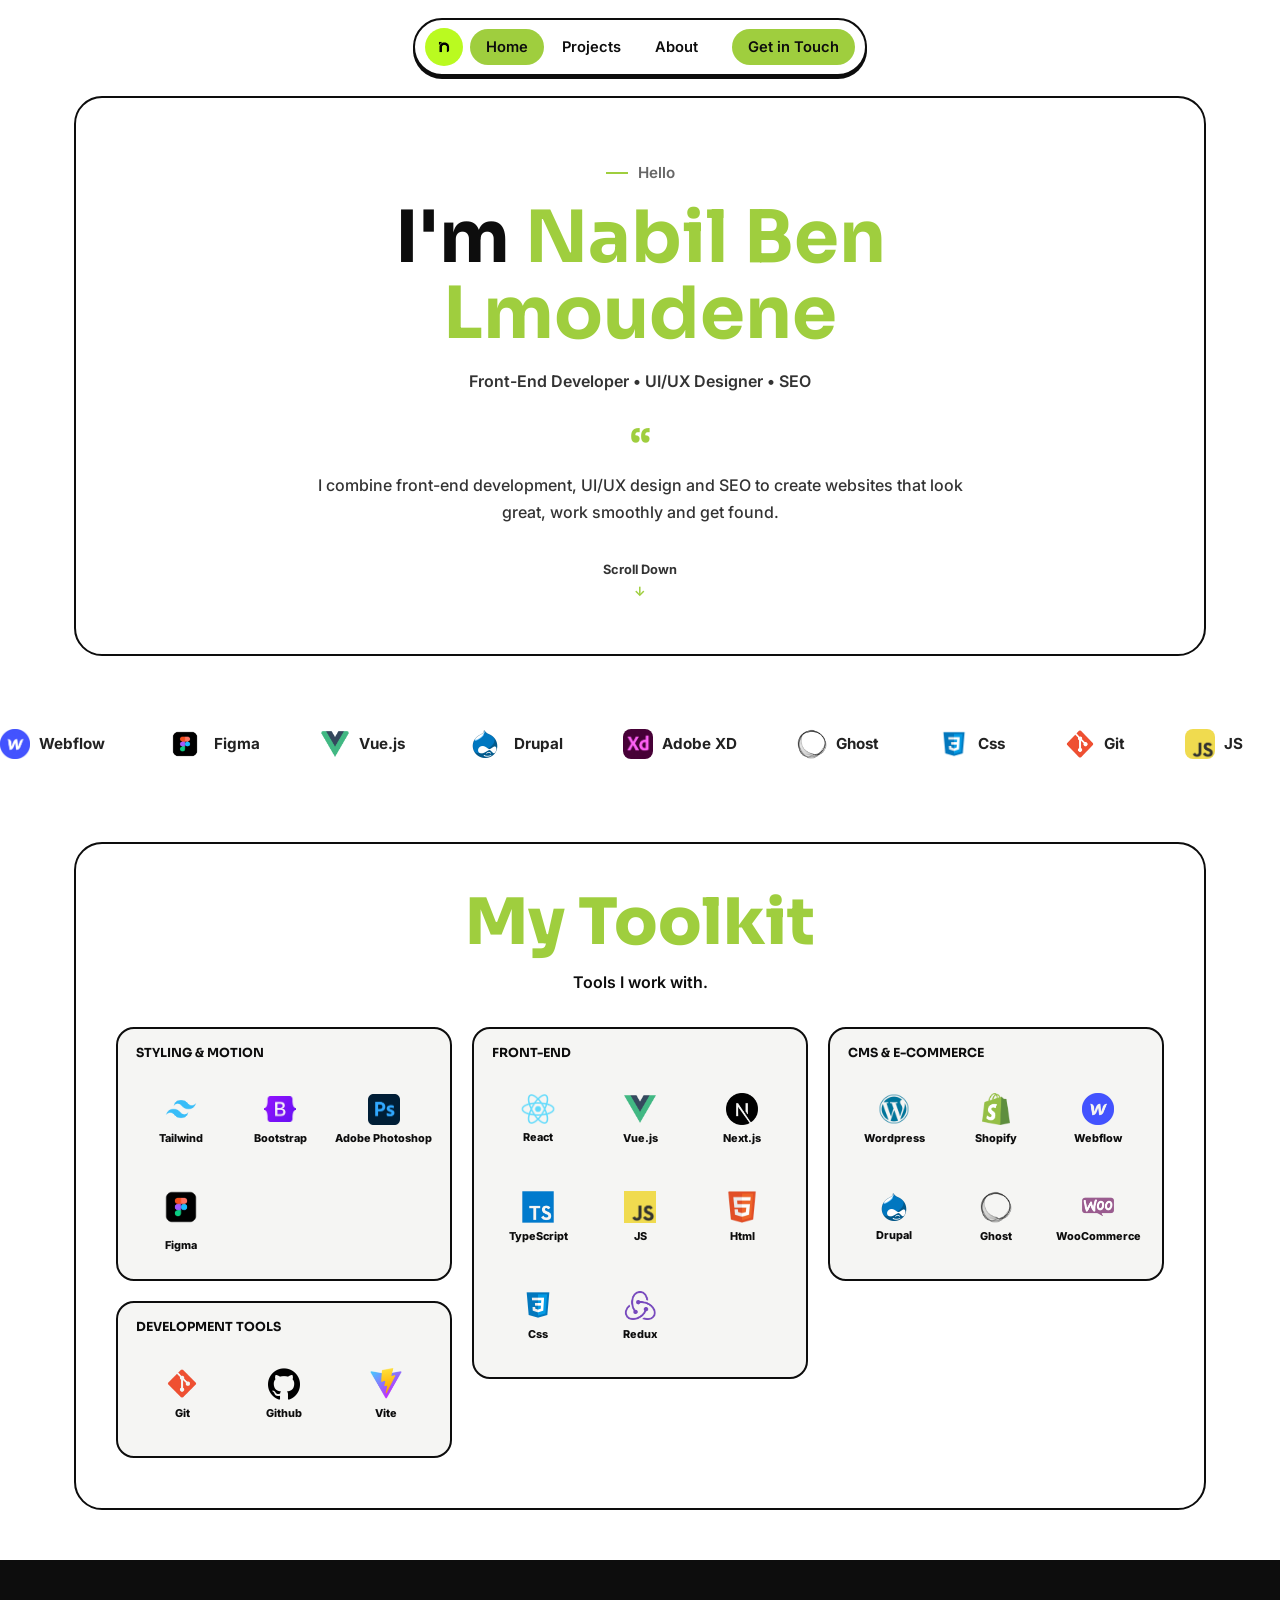
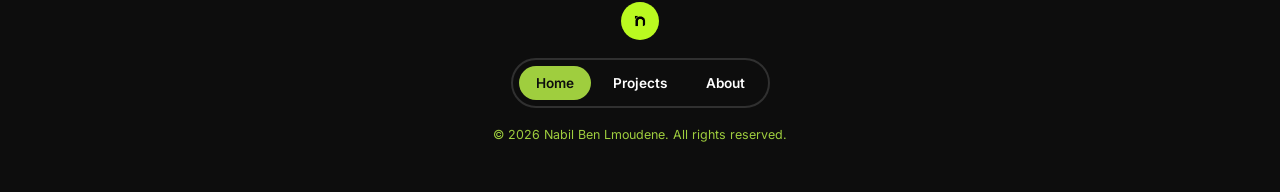
==== commit 7e6d26b6: "finnaly last" ====
--- a/index.html
+++ b/index.html
@@ -58,7 +58,7 @@
       <span class="tool-logo"><img class="drupal" src="./assets/Languages/Drupal.png">Drupal</span>
       <span class="tool-logo"><img class="chip" src="./assets/Languages/Adobe Xd.png">Adobe&nbsp;XD</span>
       <span class="tool-logo"><img class="chip" src="./assets/Languages/Ghost.png">Ghost</span>
-      <span class="tool-logo"><img class="chip" src="./assets/Languages/Css3.png">Css</span>
+      <span class="tool-logo"><img class="chip" src="./assets/Languages/css3.png">Css</span>
       <span class="tool-logo"><img class="chip" src="./assets/Languages/Git.png">Git</span>
       <span class="tool-logo"><img class="chip" src="./assets/Languages/JavaScript.png">JS</span>
       <span class="tool-logo"><img class="chip redux" src="./assets/Languages/Redux.png">Redux</span>  
